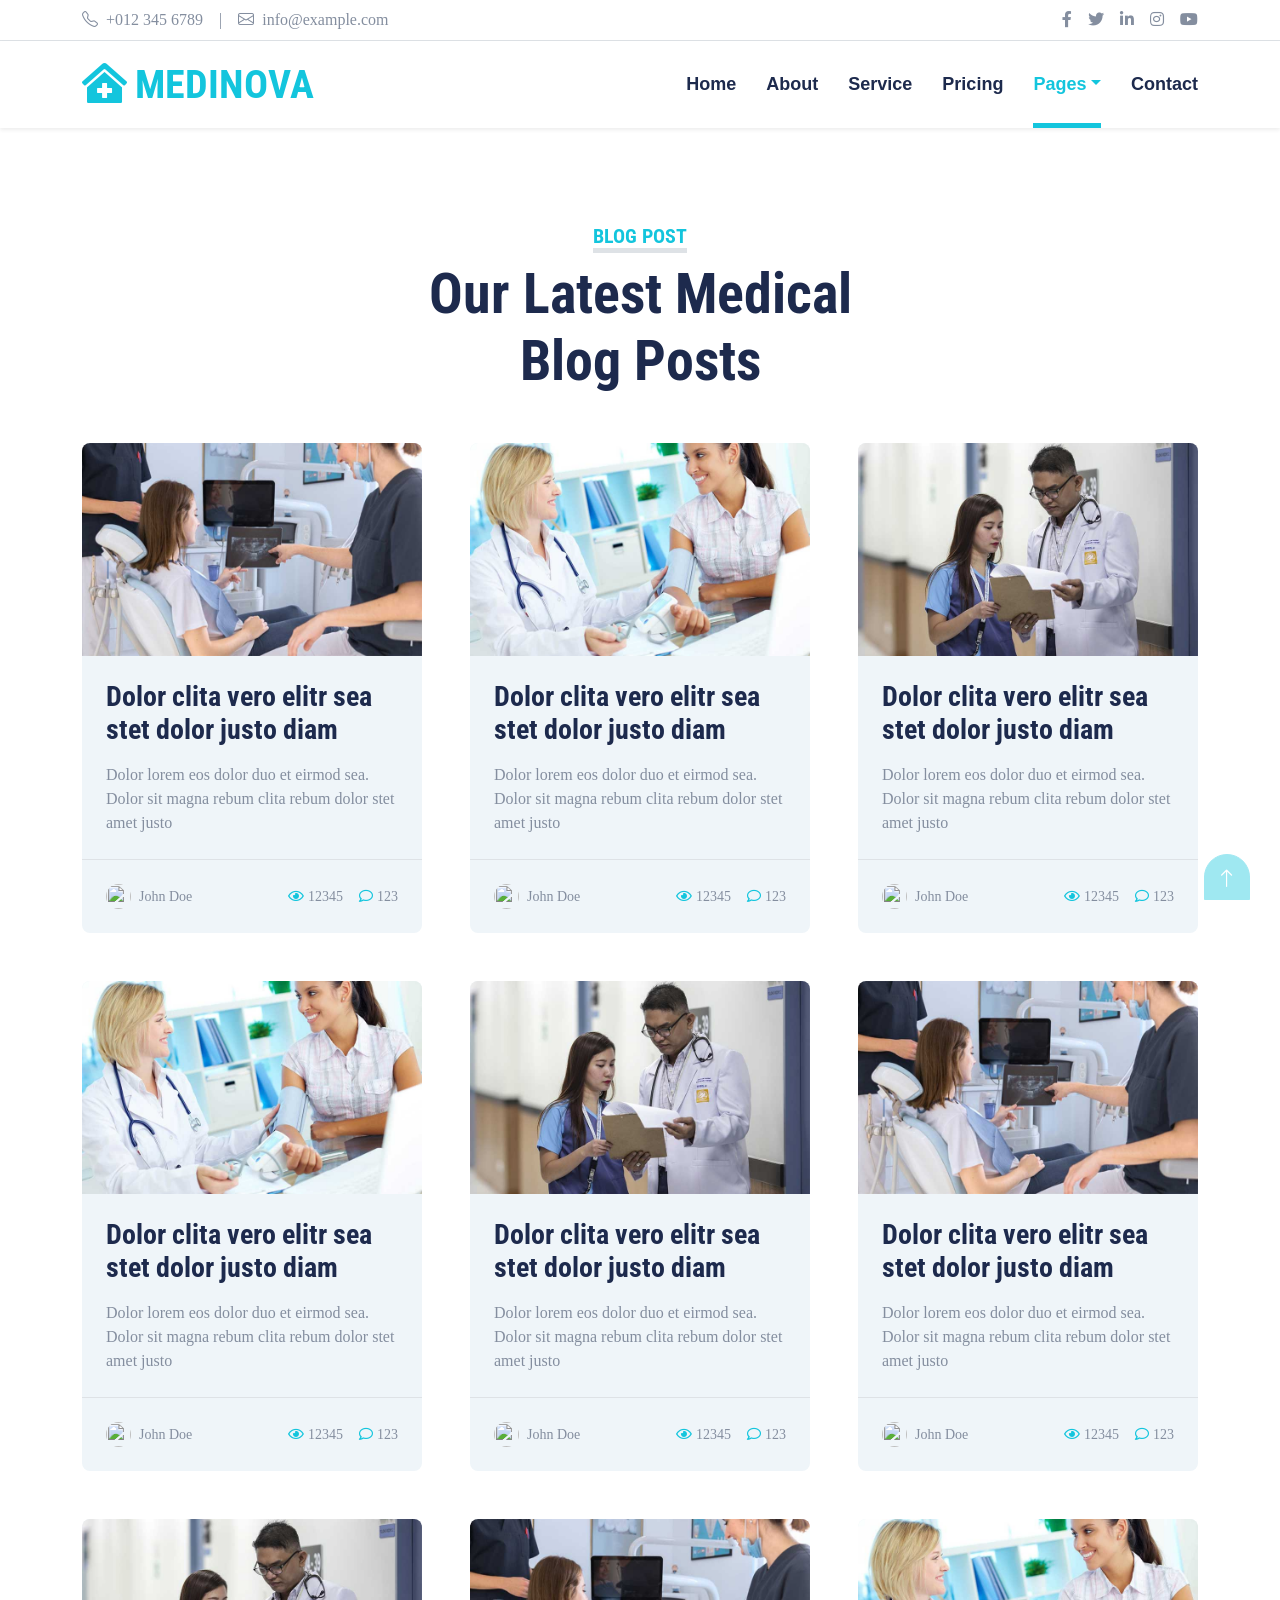
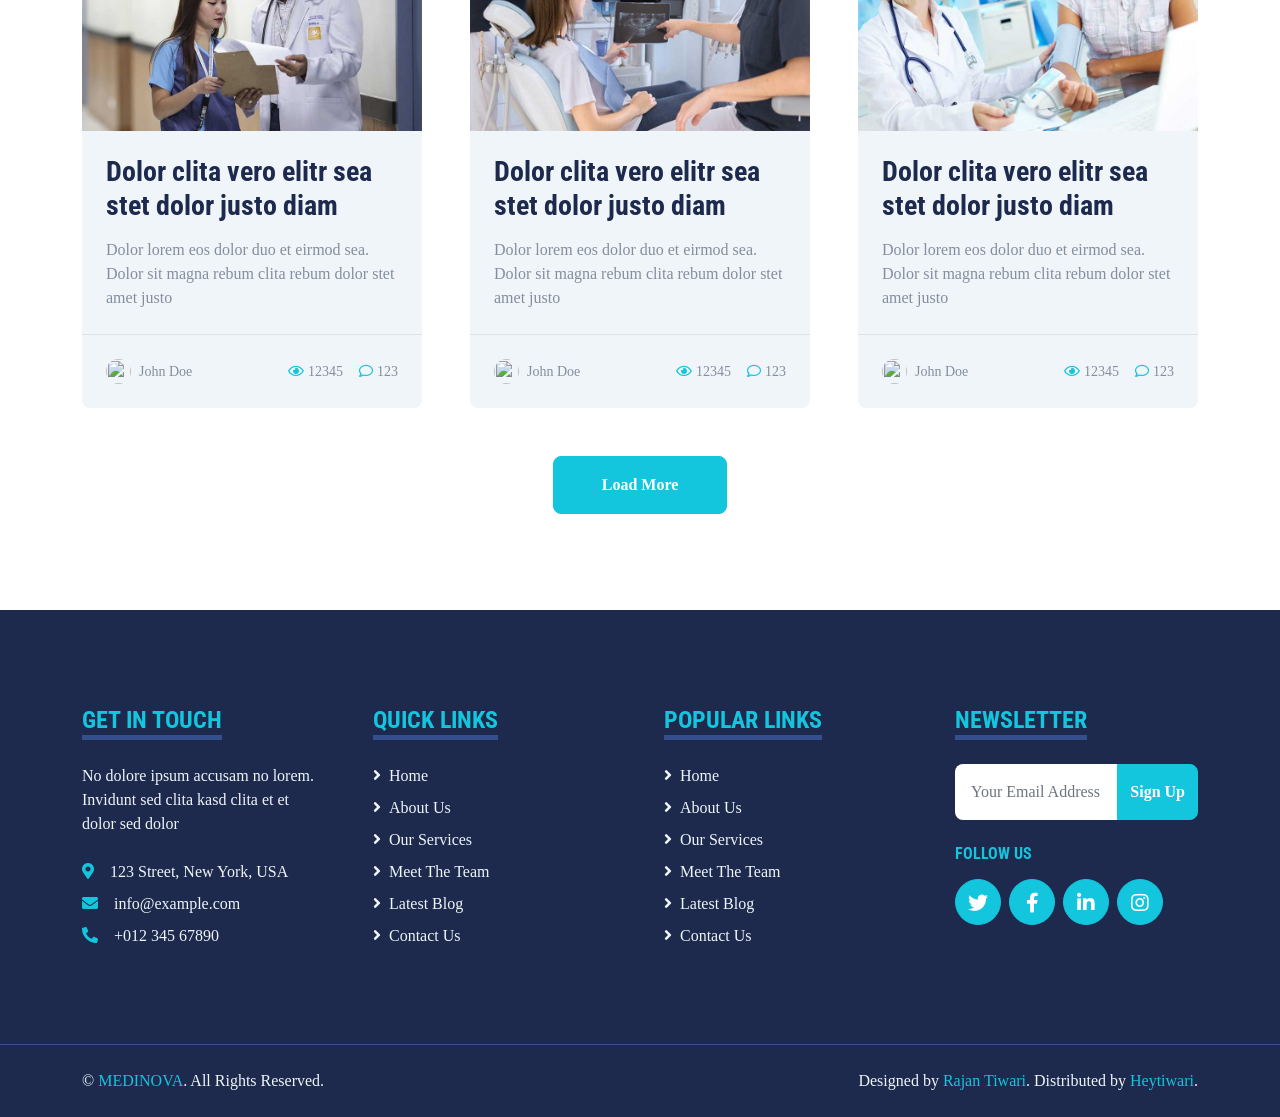
==== blog.html @ eaef35d3 "Complate this project" ====
<!DOCTYPE html>
<html lang="en">

<head>
    <meta charset="utf-8">
    <title>MEDINOVA - Hospital Website Template</title>
    <meta content="width=device-width, initial-scale=1.0" name="viewport">
    <meta content="Free HTML Templates" name="keywords">
    <meta content="Free HTML Templates" name="description">

    <!-- Favicon -->
    <link href="img/favicon.ico" rel="icon">

    <!-- Google Web Fonts -->
    <link rel="preconnect" href="https://fonts.gstatic.com">
    <link
        href="https://fonts.googleapis.com/css2?family=Roboto+Condensed:wght@400;700&family=Roboto:wght@400;700&display=swap"
        rel="stylesheet">

    <!-- Icon Font Stylesheet -->
    <link href="https://cdnjs.cloudflare.com/ajax/libs/font-awesome/5.15.0/css/all.min.css" rel="stylesheet">
    <link href="https://cdn.jsdelivr.net/npm/bootstrap-icons@1.4.1/font/bootstrap-icons.css" rel="stylesheet">

    <!-- Libraries Stylesheet -->
    <link href="lib/owlcarousel/assets/owl.carousel.min.css" rel="stylesheet">
    <link href="lib/tempusdominus/css/tempusdominus-bootstrap-4.min.css" rel="stylesheet" />

    <!-- Customized Bootstrap Stylesheet -->
    <link href="css/bootstrap.min.css" rel="stylesheet">

    <!-- Template Stylesheet -->
    <link href="css/style.css" rel="stylesheet">
</head>

<body>
    <!-- Topbar Start -->
    <div class="container-fluid py-2 border-bottom d-none d-lg-block">
        <div class="container">
            <div class="row">
                <div class="col-md-6 text-center text-lg-start mb-2 mb-lg-0">
                    <div class="d-inline-flex align-items-center">
                        <a class="text-decoration-none text-body pe-3" href="#!"><i
                                class="bi bi-telephone me-2"></i>+012
                            345 6789</a>
                        <span class="text-body">|</span>
                        <a class="text-decoration-none text-body px-3" href="#!"><i
                                class="bi bi-envelope me-2"></i>info@example.com</a>
                    </div>
                </div>
                <div class="col-md-6 text-center text-lg-end">
                    <div class="d-inline-flex align-items-center">
                        <a class="text-body px-2" href="#!">
                            <i class="fab fa-facebook-f"></i>
                        </a>
                        <a class="text-body px-2" href="#!">
                            <i class="fab fa-twitter"></i>
                        </a>
                        <a class="text-body px-2" href="#!">
                            <i class="fab fa-linkedin-in"></i>
                        </a>
                        <a class="text-body px-2" href="#!">
                            <i class="fab fa-instagram"></i>
                        </a>
                        <a class="text-body ps-2" href="#!">
                            <i class="fab fa-youtube"></i>
                        </a>
                    </div>
                </div>
            </div>
        </div>
    </div>
    <!-- Topbar End -->


    <!-- Navbar Start -->
    <div class="container-fluid sticky-top bg-white shadow-sm mb-5">
        <div class="container">
            <nav class="navbar navbar-expand-lg bg-white navbar-light py-3 py-lg-0">
                <a href="index.html" class="navbar-brand">
                    <h1 class="m-0 text-uppercase text-primary"><i class="fa fa-clinic-medical me-2"></i>Medinova</h1>
                </a>
                <button class="navbar-toggler" type="button" data-bs-toggle="collapse" data-bs-target="#navbarCollapse">
                    <span class="navbar-toggler-icon"></span>
                </button>
                <div class="collapse navbar-collapse" id="navbarCollapse">
                    <div class="navbar-nav ms-auto py-0">
                        <a href="index.html" class="nav-item nav-link">Home</a>
                        <a href="about.html" class="nav-item nav-link">About</a>
                        <a href="service.html" class="nav-item nav-link">Service</a>
                        <a href="price.html" class="nav-item nav-link">Pricing</a>
                        <div class="nav-item dropdown">
                            <a href="#" class="nav-link dropdown-toggle active" data-bs-toggle="dropdown">Pages</a>
                            <div class="dropdown-menu m-0">
                                <a href="blog.html" class="dropdown-item active">Blog Grid</a>
                                <a href="detail.html" class="dropdown-item">Blog Detail</a>
                                <a href="team.html" class="dropdown-item">The Team</a>
                                <a href="testimonial.html" class="dropdown-item">Testimonial</a>
                                <a href="appointment.html" class="dropdown-item">Appointment</a>
                                <a href="search.html" class="dropdown-item">Search</a>
                            </div>
                        </div>
                        <a href="contact.html" class="nav-item nav-link">Contact</a>
                    </div>
                </div>
            </nav>
        </div>
    </div>
    <!-- Navbar End -->

    <main>

    <!-- Blog Start -->
    <section class="container-fluid py-5">
        <div class="container">
            <div class="text-center mx-auto mb-5" style="max-width: 500px;">
                <h5 class="d-inline-block text-primary text-uppercase border-bottom border-5">Blog Post</h5>
                <h1 class="display-4">Our Latest Medical Blog Posts</h1>
            </div>
            <div class="row g-5">
                <div class="col-xl-4 col-lg-6">
                    <div class="bg-light rounded overflow-hidden">
                        <img class="img-fluid w-100" src="img/blog-1.jpg" alt="">
                        <div class="p-4">
                            <a class="h3 d-block mb-3" href="#!">Dolor clita vero elitr sea stet dolor justo diam</a>
                            <p class="m-0">Dolor lorem eos dolor duo et eirmod sea. Dolor sit magna
                                rebum clita rebum dolor stet amet justo</p>
                        </div>
                        <div class="d-flex justify-content-between border-top p-4">
                            <div class="d-flex align-items-center">
                                <img class="rounded-circle me-2" src="img/user.jpg" width="25" height="25" alt="">
                                <small>John Doe</small>
                            </div>
                            <div class="d-flex align-items-center">
                                <small class="ms-3"><i class="far fa-eye text-primary me-1"></i>12345</small>
                                <small class="ms-3"><i class="far fa-comment text-primary me-1"></i>123</small>
                            </div>
                        </div>
                    </div>
                </div>
                <div class="col-xl-4 col-lg-6">
                    <div class="bg-light rounded overflow-hidden">
                        <img class="img-fluid w-100" src="img/blog-2.jpg" alt="">
                        <div class="p-4">
                            <a class="h3 d-block mb-3" href="#!">Dolor clita vero elitr sea stet dolor justo diam</a>
                            <p class="m-0">Dolor lorem eos dolor duo et eirmod sea. Dolor sit magna
                                rebum clita rebum dolor stet amet justo</p>
                        </div>
                        <div class="d-flex justify-content-between border-top p-4">
                            <div class="d-flex align-items-center">
                                <img class="rounded-circle me-2" src="img/user.jpg" width="25" height="25" alt="">
                                <small>John Doe</small>
                            </div>
                            <div class="d-flex align-items-center">
                                <small class="ms-3"><i class="far fa-eye text-primary me-1"></i>12345</small>
                                <small class="ms-3"><i class="far fa-comment text-primary me-1"></i>123</small>
                            </div>
                        </div>
                    </div>
                </div>
                <div class="col-xl-4 col-lg-6">
                    <div class="bg-light rounded overflow-hidden">
                        <img class="img-fluid w-100" src="img/blog-3.jpg" alt="">
                        <div class="p-4">
                            <a class="h3 d-block mb-3" href="#!">Dolor clita vero elitr sea stet dolor justo diam</a>
                            <p class="m-0">Dolor lorem eos dolor duo et eirmod sea. Dolor sit magna
                                rebum clita rebum dolor stet amet justo</p>
                        </div>
                        <div class="d-flex justify-content-between border-top p-4">
                            <div class="d-flex align-items-center">
                                <img class="rounded-circle me-2" src="img/user.jpg" width="25" height="25" alt="">
                                <small>John Doe</small>
                            </div>
                            <div class="d-flex align-items-center">
                                <small class="ms-3"><i class="far fa-eye text-primary me-1"></i>12345</small>
                                <small class="ms-3"><i class="far fa-comment text-primary me-1"></i>123</small>
                            </div>
                        </div>
                    </div>
                </div>
                <div class="col-xl-4 col-lg-6">
                    <div class="bg-light rounded overflow-hidden">
                        <img class="img-fluid w-100" src="img/blog-2.jpg" alt="">
                        <div class="p-4">
                            <a class="h3 d-block mb-3" href="#!">Dolor clita vero elitr sea stet dolor justo diam</a>
                            <p class="m-0">Dolor lorem eos dolor duo et eirmod sea. Dolor sit magna
                                rebum clita rebum dolor stet amet justo</p>
                        </div>
                        <div class="d-flex justify-content-between border-top p-4">
                            <div class="d-flex align-items-center">
                                <img class="rounded-circle me-2" src="img/user.jpg" width="25" height="25" alt="">
                                <small>John Doe</small>
                            </div>
                            <div class="d-flex align-items-center">
                                <small class="ms-3"><i class="far fa-eye text-primary me-1"></i>12345</small>
                                <small class="ms-3"><i class="far fa-comment text-primary me-1"></i>123</small>
                            </div>
                        </div>
                    </div>
                </div>
                <div class="col-xl-4 col-lg-6">
                    <div class="bg-light rounded overflow-hidden">
                        <img class="img-fluid w-100" src="img/blog-3.jpg" alt="">
                        <div class="p-4">
                            <a class="h3 d-block mb-3" href="#!">Dolor clita vero elitr sea stet dolor justo diam</a>
                            <p class="m-0">Dolor lorem eos dolor duo et eirmod sea. Dolor sit magna
                                rebum clita rebum dolor stet amet justo</p>
                        </div>
                        <div class="d-flex justify-content-between border-top p-4">
                            <div class="d-flex align-items-center">
                                <img class="rounded-circle me-2" src="img/user.jpg" width="25" height="25" alt="">
                                <small>John Doe</small>
                            </div>
                            <div class="d-flex align-items-center">
                                <small class="ms-3"><i class="far fa-eye text-primary me-1"></i>12345</small>
                                <small class="ms-3"><i class="far fa-comment text-primary me-1"></i>123</small>
                            </div>
                        </div>
                    </div>
                </div>
                <div class="col-xl-4 col-lg-6">
                    <div class="bg-light rounded overflow-hidden">
                        <img class="img-fluid w-100" src="img/blog-1.jpg" alt="">
                        <div class="p-4">
                            <a class="h3 d-block mb-3" href="#!">Dolor clita vero elitr sea stet dolor justo diam</a>
                            <p class="m-0">Dolor lorem eos dolor duo et eirmod sea. Dolor sit magna
                                rebum clita rebum dolor stet amet justo</p>
                        </div>
                        <div class="d-flex justify-content-between border-top p-4">
                            <div class="d-flex align-items-center">
                                <img class="rounded-circle me-2" src="img/user.jpg" width="25" height="25" alt="">
                                <small>John Doe</small>
                            </div>
                            <div class="d-flex align-items-center">
                                <small class="ms-3"><i class="far fa-eye text-primary me-1"></i>12345</small>
                                <small class="ms-3"><i class="far fa-comment text-primary me-1"></i>123</small>
                            </div>
                        </div>
                    </div>
                </div>
                <div class="col-xl-4 col-lg-6">
                    <div class="bg-light rounded overflow-hidden">
                        <img class="img-fluid w-100" src="img/blog-3.jpg" alt="">
                        <div class="p-4">
                            <a class="h3 d-block mb-3" href="#!">Dolor clita vero elitr sea stet dolor justo diam</a>
                            <p class="m-0">Dolor lorem eos dolor duo et eirmod sea. Dolor sit magna
                                rebum clita rebum dolor stet amet justo</p>
                        </div>
                        <div class="d-flex justify-content-between border-top p-4">
                            <div class="d-flex align-items-center">
                                <img class="rounded-circle me-2" src="img/user.jpg" width="25" height="25" alt="">
                                <small>John Doe</small>
                            </div>
                            <div class="d-flex align-items-center">
                                <small class="ms-3"><i class="far fa-eye text-primary me-1"></i>12345</small>
                                <small class="ms-3"><i class="far fa-comment text-primary me-1"></i>123</small>
                            </div>
                        </div>
                    </div>
                </div>
                <div class="col-xl-4 col-lg-6">
                    <div class="bg-light rounded overflow-hidden">
                        <img class="img-fluid w-100" src="img/blog-1.jpg" alt="">
                        <div class="p-4">
                            <a class="h3 d-block mb-3" href="#!">Dolor clita vero elitr sea stet dolor justo diam</a>
                            <p class="m-0">Dolor lorem eos dolor duo et eirmod sea. Dolor sit magna
                                rebum clita rebum dolor stet amet justo</p>
                        </div>
                        <div class="d-flex justify-content-between border-top p-4">
                            <div class="d-flex align-items-center">
                                <img class="rounded-circle me-2" src="img/user.jpg" width="25" height="25" alt="">
                                <small>John Doe</small>
                            </div>
                            <div class="d-flex align-items-center">
                                <small class="ms-3"><i class="far fa-eye text-primary me-1"></i>12345</small>
                                <small class="ms-3"><i class="far fa-comment text-primary me-1"></i>123</small>
                            </div>
                        </div>
                    </div>
                </div>
                <div class="col-xl-4 col-lg-6">
                    <div class="bg-light rounded overflow-hidden">
                        <img class="img-fluid w-100" src="img/blog-2.jpg" alt="">
                        <div class="p-4">
                            <a class="h3 d-block mb-3" href="#!">Dolor clita vero elitr sea stet dolor justo diam</a>
                            <p class="m-0">Dolor lorem eos dolor duo et eirmod sea. Dolor sit magna
                                rebum clita rebum dolor stet amet justo</p>
                        </div>
                        <div class="d-flex justify-content-between border-top p-4">
                            <div class="d-flex align-items-center">
                                <img class="rounded-circle me-2" src="img/user.jpg" width="25" height="25" alt="">
                                <small>John Doe</small>
                            </div>
                            <div class="d-flex align-items-center">
                                <small class="ms-3"><i class="far fa-eye text-primary me-1"></i>12345</small>
                                <small class="ms-3"><i class="far fa-comment text-primary me-1"></i>123</small>
                            </div>
                        </div>
                    </div>
                </div>
                <div class="col-12 text-center">
                    <button class="btn btn-primary py-3 px-5">Load More</button>
                </div>
            </div>
        </div>
    </section>
    <!-- Blog End -->


    <!-- Footer Start -->
    <footer class="container-fluid bg-dark text-light mt-5 py-5">
        <div class="container py-5">
            <div class="row g-5">
                <div class="col-lg-3 col-md-6">
                    <h4 class="d-inline-block text-primary text-uppercase border-bottom border-5 border-secondary mb-4">
                        Get In Touch</h4>
                    <p class="mb-4">No dolore ipsum accusam no lorem. Invidunt sed clita kasd clita et et dolor sed
                        dolor</p>
                    <p class="mb-2"><i class="fa fa-map-marker-alt text-primary me-3"></i>123 Street, New York, USA</p>
                    <p class="mb-2"><i class="fa fa-envelope text-primary me-3"></i>info@example.com</p>
                    <p class="mb-0"><i class="fa fa-phone-alt text-primary me-3"></i>+012 345 67890</p>
                </div>
                <div class="col-lg-3 col-md-6">
                    <h4 class="d-inline-block text-primary text-uppercase border-bottom border-5 border-secondary mb-4">
                        Quick Links</h4>
                    <div class="d-flex flex-column justify-content-start services-link">
                        <a class="text-light mb-2" href="#!"><i class="fa fa-angle-right me-2"></i>Home</a>
                        <a class="text-light mb-2" href="#!"><i class="fa fa-angle-right me-2"></i>About Us</a>
                        <a class="text-light mb-2" href="#!"><i class="fa fa-angle-right me-2"></i>Our Services</a>
                        <a class="text-light mb-2" href="#!"><i class="fa fa-angle-right me-2"></i>Meet The Team</a>
                        <a class="text-light mb-2" href="#!"><i class="fa fa-angle-right me-2"></i>Latest Blog</a>
                        <a class="text-light" href="#!"><i class="fa fa-angle-right me-2"></i>Contact Us</a>
                    </div>
                </div>
                <div class="col-lg-3 col-md-6">
                    <h4 class="d-inline-block text-primary text-uppercase border-bottom border-5 border-secondary mb-4">
                        Popular Links</h4>
                    <div class="d-flex flex-column justify-content-start services-link">
                        <a class="text-light mb-2" href="#!"><i class="fa fa-angle-right me-2"></i>Home</a>
                        <a class="text-light mb-2" href="#!"><i class="fa fa-angle-right me-2"></i>About Us</a>
                        <a class="text-light mb-2" href="#!"><i class="fa fa-angle-right me-2"></i>Our Services</a>
                        <a class="text-light mb-2" href="#!"><i class="fa fa-angle-right me-2"></i>Meet The Team</a>
                        <a class="text-light mb-2" href="#!"><i class="fa fa-angle-right me-2"></i>Latest Blog</a>
                        <a class="text-light" href="#!"><i class="fa fa-angle-right me-2"></i>Contact Us</a>
                    </div>
                </div>
                <div class="col-lg-3 col-md-6">
                    <h4 class="d-inline-block text-primary text-uppercase border-bottom border-5 border-secondary mb-4">
                        Newsletter</h4>
                    <form action="">
                        <div class="input-group">
                            <input type="text" class="form-control p-3 border-0" placeholder="Your Email Address">
                            <button class="btn btn-primary">Sign Up</button>
                        </div>
                    </form>
                    <h6 class="text-primary text-uppercase mt-4 mb-3">Follow Us</h6>
                    <div class="d-flex">
                        <a class="btn btn-lg btn-primary btn-lg-square rounded-circle me-2" href="#!"><i
                                class="fab fa-twitter"></i></a>
                        <a class="btn btn-lg btn-primary btn-lg-square rounded-circle me-2" href="#!"><i
                                class="fab fa-facebook-f"></i></a>
                        <a class="btn btn-lg btn-primary btn-lg-square rounded-circle me-2" href="#!"><i
                                class="fab fa-linkedin-in"></i></a>
                        <a class="btn btn-lg btn-primary btn-lg-square rounded-circle" href="#!"><i
                                class="fab fa-instagram"></i></a>
                    </div>
                </div>
            </div>
        </div>
    </footer>
    <footer class="container-fluid bg-dark text-light border-top border-secondary py-4">
        <div class="container">
            <div class="row g-5">
                <div class="col-md-6 text-center text-md-start">
                    <p class="mb-md-0">&copy; <a class="text-primary" href="#!">MEDINOVA</a>. All Rights Reserved.
                    </p>
                </div>
                <div class="col-md-6 text-center text-md-end">
                    <p class="mb-0">Designed by <a class="text-primary" href="#">Rajan Tiwari</a>. Distributed by <a
                            href="https://github.com/Heytiwari/medinova_with_bootstrap" target="_blank">Heytiwari</a>.
                    </p>
                </div>
            </div>
        </div>
    </footer>
    <!-- Footer End -->


    <!-- Back to Top -->
    <a href="#!" class="btn btn-lg btn-primary btn-lg-square back-to-top"><i class="bi bi-arrow-up"></i></a>


    <!-- JavaScript Libraries -->
    <script src="https://code.jquery.com/jquery-3.4.1.min.js"></script>
    <script src="https://cdn.jsdelivr.net/npm/bootstrap@5.0.0/dist/js/bootstrap.bundle.min.js"></script>
    <script src="lib/easing/easing.min.js"></script>
    <script src="lib/waypoints/waypoints.min.js"></script>
    <script src="lib/owlcarousel/owl.carousel.min.js"></script>
    <script src="lib/tempusdominus/js/moment.min.js"></script>
    <script src="lib/tempusdominus/js/moment-timezone.min.js"></script>
    <script src="lib/tempusdominus/js/tempusdominus-bootstrap-4.min.js"></script>

    <!-- Template Javascript -->
    <script src="js/main.js"></script>
</body>

</html>
---- css/style.css ----
/********** Template CSS **********/
:root {
    --primary: #13C5DD;
    --secondary: #354F8E;
    --light: #EFF5F9;
    --dark: #1D2A4D;
}

.btn {
    font-weight: 700;
    transition: .5s;
}

.btn:hover {
    -webkit-box-shadow: 0 8px 6px -6px #555555;
    -moz-box-shadow: 0 8px 6px -6px #555555;
    box-shadow: 0 8px 6px -6px #555555;
}

.btn-primary {
    color: #FFFFFF;
}

.btn-square {
    width: 36px;
    height: 36px;
}

.btn-sm-square {
    width: 28px;
    height: 28px;
}

.btn-lg-square {
    width: 46px;
    height: 46px;
}

.btn-square,
.btn-sm-square,
.btn-lg-square {
    padding-left: 0;
    padding-right: 0;
    text-align: center;
}

.back-to-top {
    position: fixed;
    display: none;
    right: 30px;
    bottom: 0;
    border-radius: 50% 50% 0 0;
    z-index: 99;
}

.navbar-light .navbar-nav .nav-link {
    font-family: 'Jost', sans-serif;
    position: relative;
    margin-left: 30px;
    padding: 30px 0;
    font-size: 18px;
    font-weight: 700;
    color: var(--dark);
    outline: none;
    transition: .5s;
}

.navbar-light .navbar-nav .nav-link:hover,
.navbar-light .navbar-nav .nav-link.active {
    color: var(--primary);
}

@media (min-width: 992px) {
    .navbar-light .navbar-nav .nav-link::before {
        position: absolute;
        content: "";
        width: 0;
        height: 5px;
        bottom: 0;
        left: 50%;
        background: var(--primary);
        transition: .5s;
    }

    .navbar-light .navbar-nav .nav-link:hover::before,
    .navbar-light .navbar-nav .nav-link.active::before {
        width: 100%;
        left: 0;
    }
}

@media (max-width: 991.98px) {
    .navbar-light .navbar-nav .nav-link  {
        margin-left: 0;
        padding: 10px 0;
    }
}

.hero-header {
    background: url(../img/hero.jpg) top right no-repeat;
    background-size: cover;
}

.service-item {
    position: relative;
    height: 350px;
    padding: 0 30px;
    transition: .5s;
}

.service-item .service-icon {
    width: 150px;
    height: 100px;
    display: flex;
    align-items: center;
    justify-content: center;
    background: var(--primary);
    border-radius: 50%;
    transform: rotate(-14deg);
}

.service-item .service-icon i {
    transform: rotate(15deg);
}

.service-item a.btn {
    position: absolute;
    width: 60px;
    bottom: -48px;
    left: 50%;
    margin-left: -30px;
    opacity: 0;
}

.service-item:hover a.btn {
    bottom: -24px;
    opacity: 1;
}

.price-carousel::after {
    position: absolute;
    content: "";
    width: 100%;
    height: 50%;
    bottom: 0;
    left: 0;
    background: var(--primary);
    border-radius: 8px 8px 50% 50%;
    z-index: -1;
}

.price-carousel .owl-nav {
    margin-top: 35px;
    width: 100%;
    text-align: center;
    display: flex;
    justify-content: center;
}

.price-carousel .owl-nav .owl-prev,
.price-carousel .owl-nav .owl-next{
    position: relative;
    margin: 0 5px;
    width: 45px;
    height: 45px;
    display: flex;
    align-items: center;
    justify-content: center;
    color: var(--primary);
    background: #FFFFFF;
    font-size: 22px;
    border-radius: 45px;
    transition: .5s;
}

.price-carousel .owl-nav .owl-prev:hover,
.price-carousel .owl-nav .owl-next:hover {
    color: var(--dark);
}

@media (min-width: 576px) {
    .team-item .row {
        height: 350px;
    }
}

.team-carousel .owl-nav {
    position: absolute;
    padding: 0 45px;
    width: 100%;
    height: 45px;
    top: calc(50% - 22.5px);
    left: 0;
    display: flex;
    justify-content: space-between;
}

.team-carousel .owl-nav .owl-prev,
.team-carousel .owl-nav .owl-next {
    position: relative;
    width: 45px;
    height: 45px;
    display: flex;
    align-items: center;
    justify-content: center;
    color: #FFFFFF;
    background: var(--primary);
    border-radius: 45px;
    font-size: 22px;
    transition: .5s;
}

.team-carousel .owl-nav .owl-prev:hover,
.team-carousel .owl-nav .owl-next:hover {
    background: var(--dark);
}

.testimonial-carousel .owl-dots {
    margin-top: 15px;
    display: flex;
    align-items: center;
    justify-content: center;
}

.testimonial-carousel .owl-dot {
    position: relative;
    display: inline-block;
    margin: 0 5px;
    width: 20px;
    height: 20px;
    background: var(--light);
    border: 2px solid var(--primary);
    border-radius: 20px;
    transition: .5s;
}

.testimonial-carousel .owl-dot.active {
    width: 40px;
    height: 40px;
    background: var(--primary);
}

.testimonial-carousel .owl-item img {
    width: 150px;
    height: 150px;
}

.services-link a:hover {
    color: var(--primary) !important;
}
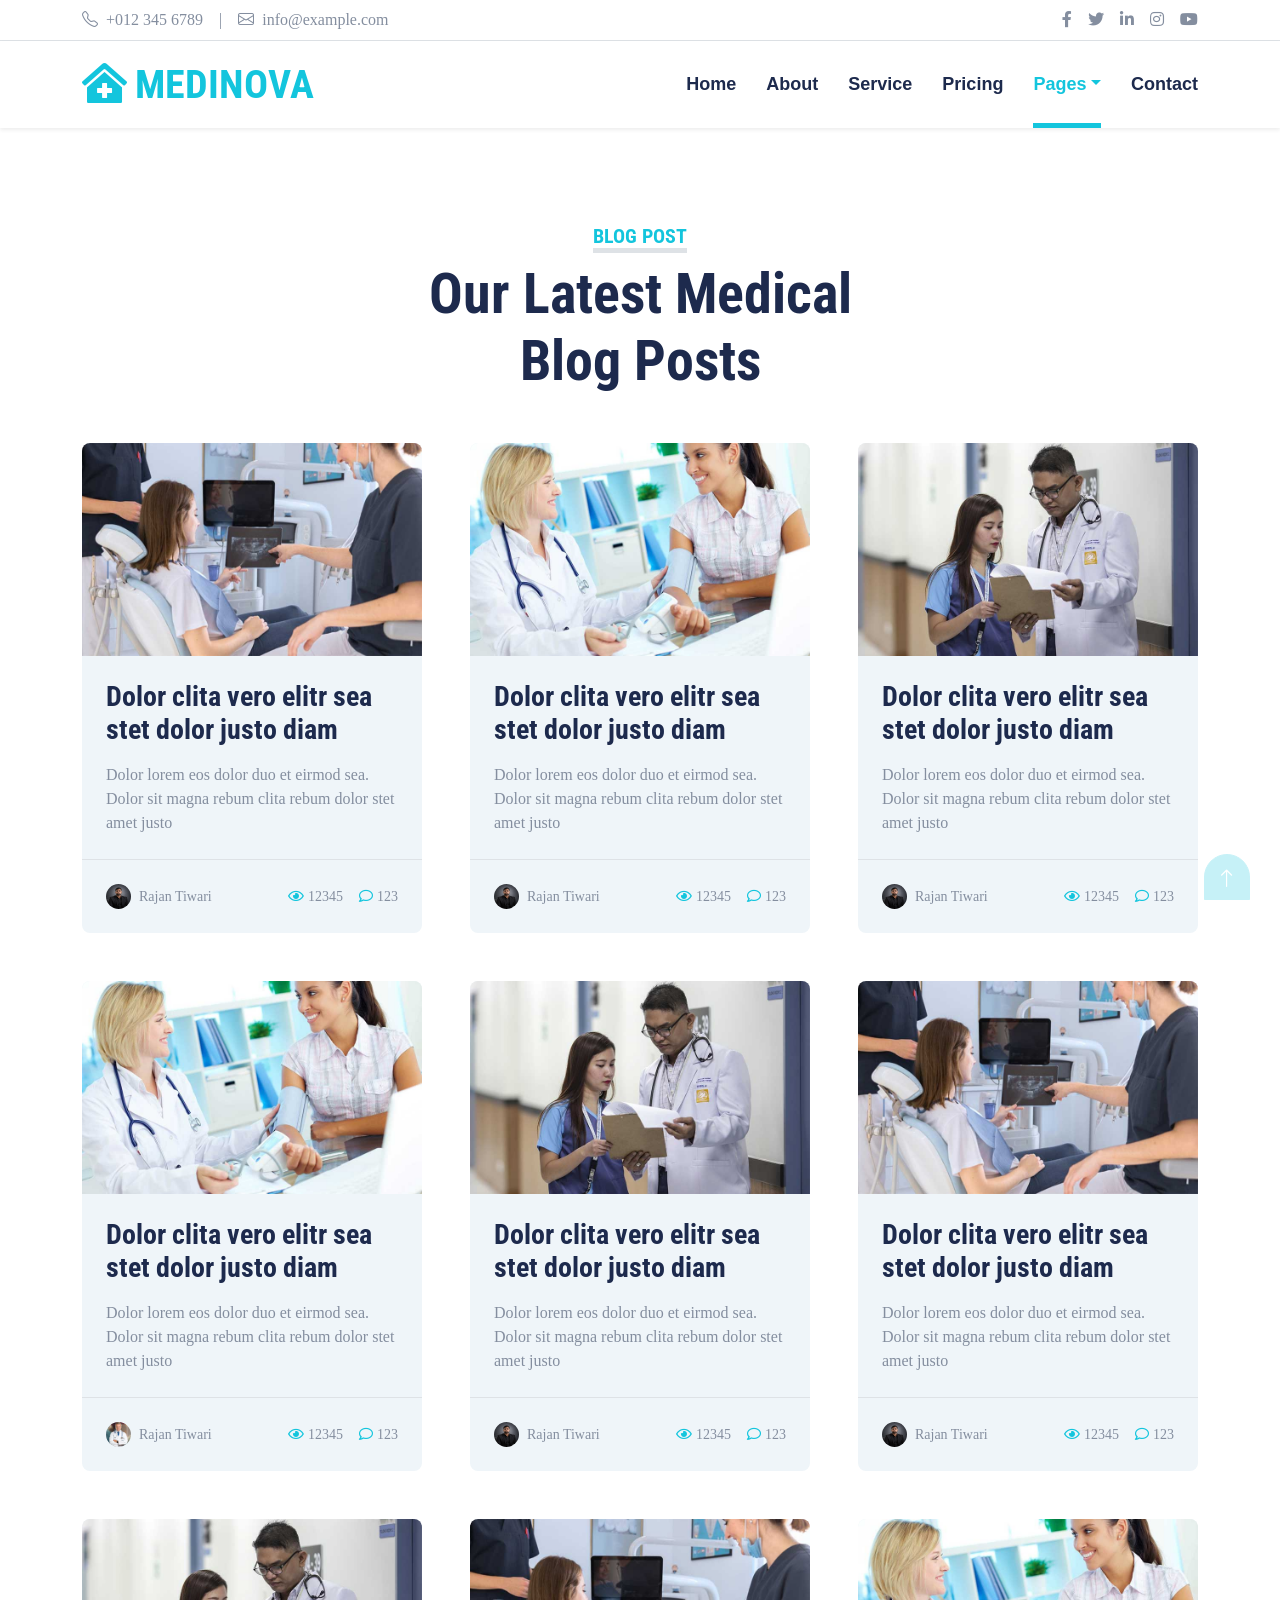
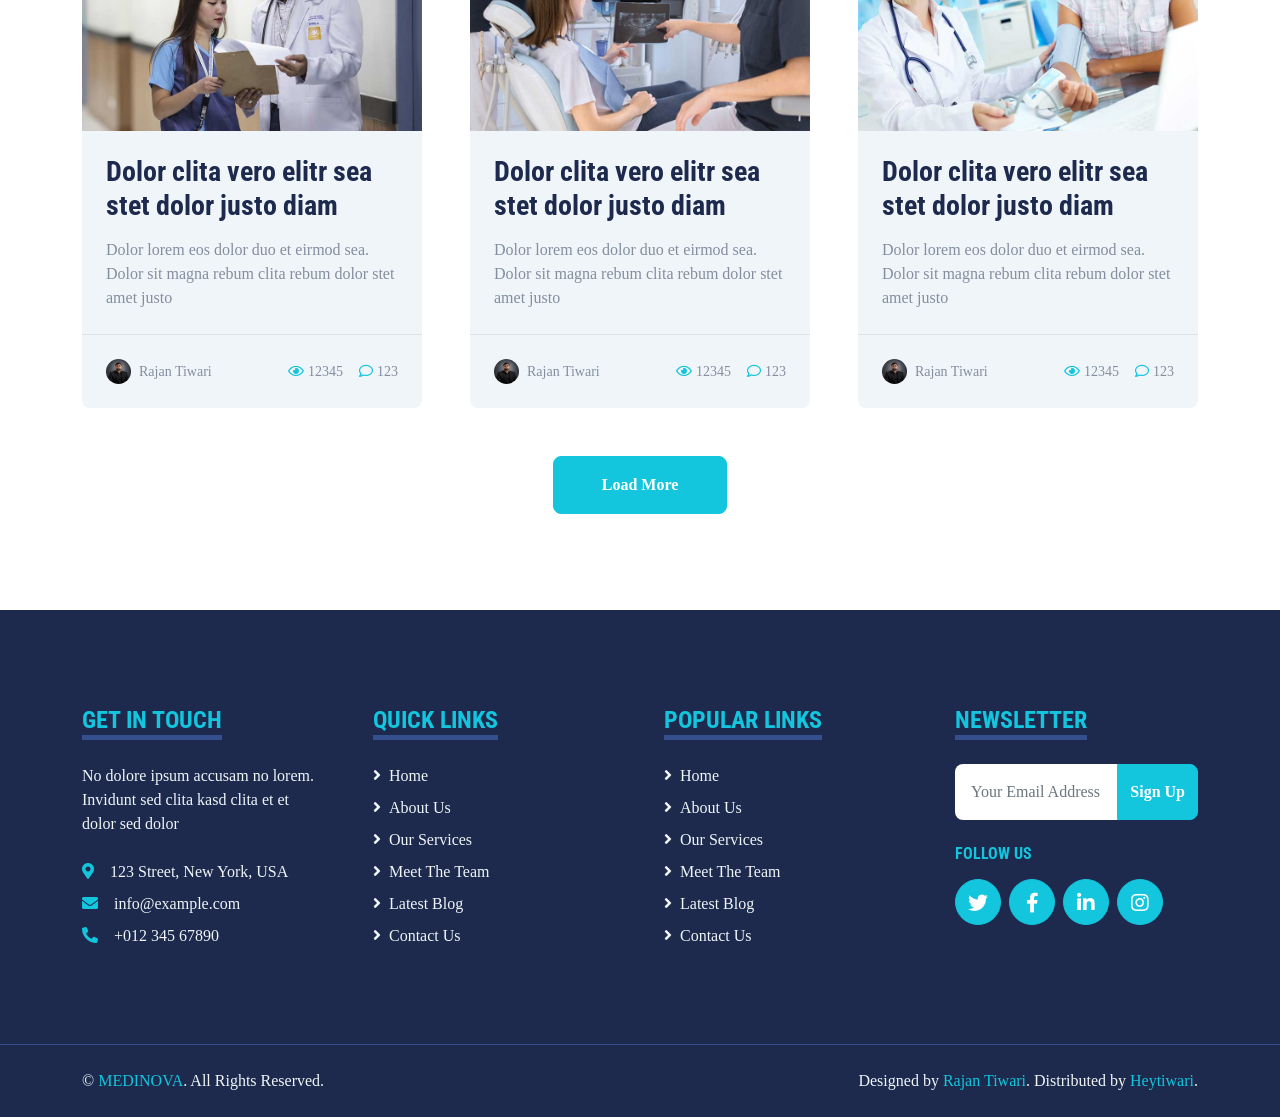
==== commit 0ce73305: "complated this project" ====
--- a/blog.html
+++ b/blog.html
@@ -109,202 +109,212 @@
 
     <main>
 
-    <!-- Blog Start -->
-    <section class="container-fluid py-5">
-        <div class="container">
-            <div class="text-center mx-auto mb-5" style="max-width: 500px;">
-                <h5 class="d-inline-block text-primary text-uppercase border-bottom border-5">Blog Post</h5>
-                <h1 class="display-4">Our Latest Medical Blog Posts</h1>
+        <!-- Blog Start -->
+        <section class="container-fluid py-5">
+            <div class="container">
+                <div class="text-center mx-auto mb-5" style="max-width: 500px;">
+                    <h5 class="d-inline-block text-primary text-uppercase border-bottom border-5">Blog Post</h5>
+                    <h1 class="display-4">Our Latest Medical Blog Posts</h1>
+                </div>
+                <div class="row g-5">
+                    <div class="col-xl-4 col-lg-6">
+                        <div class="bg-light rounded overflow-hidden">
+                            <img class="img-fluid w-100" src="img/blog-1.jpg" alt="">
+                            <div class="p-4">
+                                <a class="h3 d-block mb-3" href="#!">Dolor clita vero elitr sea stet dolor justo
+                                    diam</a>
+                                <p class="m-0">Dolor lorem eos dolor duo et eirmod sea. Dolor sit magna
+                                    rebum clita rebum dolor stet amet justo</p>
+                            </div>
+                            <div class="d-flex justify-content-between border-top p-4">
+                                <div class="d-flex align-items-center">
+                                    <img class="rounded-circle me-2" src="img/rajan.png" width="25" height="25" alt="">
+                                    <small>Rajan Tiwari</small>
+                                </div>
+                                <div class="d-flex align-items-center">
+                                    <small class="ms-3"><i class="far fa-eye text-primary me-1"></i>12345</small>
+                                    <small class="ms-3"><i class="far fa-comment text-primary me-1"></i>123</small>
+                                </div>
+                            </div>
+                        </div>
+                    </div>
+                    <div class="col-xl-4 col-lg-6">
+                        <div class="bg-light rounded overflow-hidden">
+                            <img class="img-fluid w-100" src="img/blog-2.jpg" alt="">
+                            <div class="p-4">
+                                <a class="h3 d-block mb-3" href="#!">Dolor clita vero elitr sea stet dolor justo
+                                    diam</a>
+                                <p class="m-0">Dolor lorem eos dolor duo et eirmod sea. Dolor sit magna
+                                    rebum clita rebum dolor stet amet justo</p>
+                            </div>
+                            <div class="d-flex justify-content-between border-top p-4">
+                                <div class="d-flex align-items-center">
+                                    <img class="rounded-circle me-2" src="img/rajan.png" width="25" height="25" alt="">
+                                    <small>Rajan Tiwari</small>
+                                </div>
+                                <div class="d-flex align-items-center">
+                                    <small class="ms-3"><i class="far fa-eye text-primary me-1"></i>12345</small>
+                                    <small class="ms-3"><i class="far fa-comment text-primary me-1"></i>123</small>
+                                </div>
+                            </div>
+                        </div>
+                    </div>
+                    <div class="col-xl-4 col-lg-6">
+                        <div class="bg-light rounded overflow-hidden">
+                            <img class="img-fluid w-100" src="img/blog-3.jpg" alt="">
+                            <div class="p-4">
+                                <a class="h3 d-block mb-3" href="#!">Dolor clita vero elitr sea stet dolor justo
+                                    diam</a>
+                                <p class="m-0">Dolor lorem eos dolor duo et eirmod sea. Dolor sit magna
+                                    rebum clita rebum dolor stet amet justo</p>
+                            </div>
+                            <div class="d-flex justify-content-between border-top p-4">
+                                <div class="d-flex align-items-center">
+                                    <img class="rounded-circle me-2" src="img/rajan.png" width="25" height="25" alt="">
+                                    <small>Rajan Tiwari</small>
+                                </div>
+                                <div class="d-flex align-items-center">
+                                    <small class="ms-3"><i class="far fa-eye text-primary me-1"></i>12345</small>
+                                    <small class="ms-3"><i class="far fa-comment text-primary me-1"></i>123</small>
+                                </div>
+                            </div>
+                        </div>
+                    </div>
+                    <div class="col-xl-4 col-lg-6">
+                        <div class="bg-light rounded overflow-hidden">
+                            <img class="img-fluid w-100" src="img/blog-2.jpg" alt="">
+                            <div class="p-4">
+                                <a class="h3 d-block mb-3" href="#!">Dolor clita vero elitr sea stet dolor justo
+                                    diam</a>
+                                <p class="m-0">Dolor lorem eos dolor duo et eirmod sea. Dolor sit magna
+                                    rebum clita rebum dolor stet amet justo</p>
+                            </div>
+                            <div class="d-flex justify-content-between border-top p-4">
+                                <div class="d-flex align-items-center">
+                                    <img class="rounded-circle me-2" src="img/team-1.jpg" width="25" height="25" alt="">
+                                    <small>Rajan Tiwari</small>
+                                </div>
+                                <div class="d-flex align-items-center">
+                                    <small class="ms-3"><i class="far fa-eye text-primary me-1"></i>12345</small>
+                                    <small class="ms-3"><i class="far fa-comment text-primary me-1"></i>123</small>
+                                </div>
+                            </div>
+                        </div>
+                    </div>
+                    <div class="col-xl-4 col-lg-6">
+                        <div class="bg-light rounded overflow-hidden">
+                            <img class="img-fluid w-100" src="img/blog-3.jpg" alt="">
+                            <div class="p-4">
+                                <a class="h3 d-block mb-3" href="#!">Dolor clita vero elitr sea stet dolor justo
+                                    diam</a>
+                                <p class="m-0">Dolor lorem eos dolor duo et eirmod sea. Dolor sit magna
+                                    rebum clita rebum dolor stet amet justo</p>
+                            </div>
+                            <div class="d-flex justify-content-between border-top p-4">
+                                <div class="d-flex align-items-center">
+                                    <img class="rounded-circle me-2" src="img/rajan.png" width="25" height="25" alt="">
+                                    <small>Rajan Tiwari</small>
+                                </div>
+                                <div class="d-flex align-items-center">
+                                    <small class="ms-3"><i class="far fa-eye text-primary me-1"></i>12345</small>
+                                    <small class="ms-3"><i class="far fa-comment text-primary me-1"></i>123</small>
+                                </div>
+                            </div>
+                        </div>
+                    </div>
+                    <div class="col-xl-4 col-lg-6">
+                        <div class="bg-light rounded overflow-hidden">
+                            <img class="img-fluid w-100" src="img/blog-1.jpg" alt="">
+                            <div class="p-4">
+                                <a class="h3 d-block mb-3" href="#!">Dolor clita vero elitr sea stet dolor justo
+                                    diam</a>
+                                <p class="m-0">Dolor lorem eos dolor duo et eirmod sea. Dolor sit magna
+                                    rebum clita rebum dolor stet amet justo</p>
+                            </div>
+                            <div class="d-flex justify-content-between border-top p-4">
+                                <div class="d-flex align-items-center">
+                                    <img class="rounded-circle me-2" src="img/rajan.png" width="25" height="25" alt="">
+                                    <small>Rajan Tiwari</small>
+                                </div>
+                                <div class="d-flex align-items-center">
+                                    <small class="ms-3"><i class="far fa-eye text-primary me-1"></i>12345</small>
+                                    <small class="ms-3"><i class="far fa-comment text-primary me-1"></i>123</small>
+                                </div>
+                            </div>
+                        </div>
+                    </div>
+                    <div class="col-xl-4 col-lg-6">
+                        <div class="bg-light rounded overflow-hidden">
+                            <img class="img-fluid w-100" src="img/blog-3.jpg" alt="">
+                            <div class="p-4">
+                                <a class="h3 d-block mb-3" href="#!">Dolor clita vero elitr sea stet dolor justo
+                                    diam</a>
+                                <p class="m-0">Dolor lorem eos dolor duo et eirmod sea. Dolor sit magna
+                                    rebum clita rebum dolor stet amet justo</p>
+                            </div>
+                            <div class="d-flex justify-content-between border-top p-4">
+                                <div class="d-flex align-items-center">
+                                    <img class="rounded-circle me-2" src="img/rajan.png" width="25" height="25" alt="">
+                                    <small>Rajan Tiwari</small>
+                                </div>
+                                <div class="d-flex align-items-center">
+                                    <small class="ms-3"><i class="far fa-eye text-primary me-1"></i>12345</small>
+                                    <small class="ms-3"><i class="far fa-comment text-primary me-1"></i>123</small>
+                                </div>
+                            </div>
+                        </div>
+                    </div>
+                    <div class="col-xl-4 col-lg-6">
+                        <div class="bg-light rounded overflow-hidden">
+                            <img class="img-fluid w-100" src="img/blog-1.jpg" alt="">
+                            <div class="p-4">
+                                <a class="h3 d-block mb-3" href="#!">Dolor clita vero elitr sea stet dolor justo
+                                    diam</a>
+                                <p class="m-0">Dolor lorem eos dolor duo et eirmod sea. Dolor sit magna
+                                    rebum clita rebum dolor stet amet justo</p>
+                            </div>
+                            <div class="d-flex justify-content-between border-top p-4">
+                                <div class="d-flex align-items-center">
+                                    <img class="rounded-circle me-2" src="img/rajan.png" width="25" height="25" alt="">
+                                    <small>Rajan Tiwari</small>
+                                </div>
+                                <div class="d-flex align-items-center">
+                                    <small class="ms-3"><i class="far fa-eye text-primary me-1"></i>12345</small>
+                                    <small class="ms-3"><i class="far fa-comment text-primary me-1"></i>123</small>
+                                </div>
+                            </div>
+                        </div>
+                    </div>
+                    <div class="col-xl-4 col-lg-6">
+                        <div class="bg-light rounded overflow-hidden">
+                            <img class="img-fluid w-100" src="img/blog-2.jpg" alt="">
+                            <div class="p-4">
+                                <a class="h3 d-block mb-3" href="#!">Dolor clita vero elitr sea stet dolor justo
+                                    diam</a>
+                                <p class="m-0">Dolor lorem eos dolor duo et eirmod sea. Dolor sit magna
+                                    rebum clita rebum dolor stet amet justo</p>
+                            </div>
+                            <div class="d-flex justify-content-between border-top p-4">
+                                <div class="d-flex align-items-center">
+                                    <img class="rounded-circle me-2" src="img/rajan.png" width="25" height="25" alt="">
+                                    <small>Rajan Tiwari</small>
+                                </div>
+                                <div class="d-flex align-items-center">
+                                    <small class="ms-3"><i class="far fa-eye text-primary me-1"></i>12345</small>
+                                    <small class="ms-3"><i class="far fa-comment text-primary me-1"></i>123</small>
+                                </div>
+                            </div>
+                        </div>
+                    </div>
+                    <div class="col-12 text-center">
+                        <button class="btn btn-primary py-3 px-5">Load More</button>
+                    </div>
+                </div>
             </div>
-            <div class="row g-5">
-                <div class="col-xl-4 col-lg-6">
-                    <div class="bg-light rounded overflow-hidden">
-                        <img class="img-fluid w-100" src="img/blog-1.jpg" alt="">
-                        <div class="p-4">
-                            <a class="h3 d-block mb-3" href="#!">Dolor clita vero elitr sea stet dolor justo diam</a>
-                            <p class="m-0">Dolor lorem eos dolor duo et eirmod sea. Dolor sit magna
-                                rebum clita rebum dolor stet amet justo</p>
-                        </div>
-                        <div class="d-flex justify-content-between border-top p-4">
-                            <div class="d-flex align-items-center">
-                                <img class="rounded-circle me-2" src="img/user.jpg" width="25" height="25" alt="">
-                                <small>John Doe</small>
-                            </div>
-                            <div class="d-flex align-items-center">
-                                <small class="ms-3"><i class="far fa-eye text-primary me-1"></i>12345</small>
-                                <small class="ms-3"><i class="far fa-comment text-primary me-1"></i>123</small>
-                            </div>
-                        </div>
-                    </div>
-                </div>
-                <div class="col-xl-4 col-lg-6">
-                    <div class="bg-light rounded overflow-hidden">
-                        <img class="img-fluid w-100" src="img/blog-2.jpg" alt="">
-                        <div class="p-4">
-                            <a class="h3 d-block mb-3" href="#!">Dolor clita vero elitr sea stet dolor justo diam</a>
-                            <p class="m-0">Dolor lorem eos dolor duo et eirmod sea. Dolor sit magna
-                                rebum clita rebum dolor stet amet justo</p>
-                        </div>
-                        <div class="d-flex justify-content-between border-top p-4">
-                            <div class="d-flex align-items-center">
-                                <img class="rounded-circle me-2" src="img/user.jpg" width="25" height="25" alt="">
-                                <small>John Doe</small>
-                            </div>
-                            <div class="d-flex align-items-center">
-                                <small class="ms-3"><i class="far fa-eye text-primary me-1"></i>12345</small>
-                                <small class="ms-3"><i class="far fa-comment text-primary me-1"></i>123</small>
-                            </div>
-                        </div>
-                    </div>
-                </div>
-                <div class="col-xl-4 col-lg-6">
-                    <div class="bg-light rounded overflow-hidden">
-                        <img class="img-fluid w-100" src="img/blog-3.jpg" alt="">
-                        <div class="p-4">
-                            <a class="h3 d-block mb-3" href="#!">Dolor clita vero elitr sea stet dolor justo diam</a>
-                            <p class="m-0">Dolor lorem eos dolor duo et eirmod sea. Dolor sit magna
-                                rebum clita rebum dolor stet amet justo</p>
-                        </div>
-                        <div class="d-flex justify-content-between border-top p-4">
-                            <div class="d-flex align-items-center">
-                                <img class="rounded-circle me-2" src="img/user.jpg" width="25" height="25" alt="">
-                                <small>John Doe</small>
-                            </div>
-                            <div class="d-flex align-items-center">
-                                <small class="ms-3"><i class="far fa-eye text-primary me-1"></i>12345</small>
-                                <small class="ms-3"><i class="far fa-comment text-primary me-1"></i>123</small>
-                            </div>
-                        </div>
-                    </div>
-                </div>
-                <div class="col-xl-4 col-lg-6">
-                    <div class="bg-light rounded overflow-hidden">
-                        <img class="img-fluid w-100" src="img/blog-2.jpg" alt="">
-                        <div class="p-4">
-                            <a class="h3 d-block mb-3" href="#!">Dolor clita vero elitr sea stet dolor justo diam</a>
-                            <p class="m-0">Dolor lorem eos dolor duo et eirmod sea. Dolor sit magna
-                                rebum clita rebum dolor stet amet justo</p>
-                        </div>
-                        <div class="d-flex justify-content-between border-top p-4">
-                            <div class="d-flex align-items-center">
-                                <img class="rounded-circle me-2" src="img/user.jpg" width="25" height="25" alt="">
-                                <small>John Doe</small>
-                            </div>
-                            <div class="d-flex align-items-center">
-                                <small class="ms-3"><i class="far fa-eye text-primary me-1"></i>12345</small>
-                                <small class="ms-3"><i class="far fa-comment text-primary me-1"></i>123</small>
-                            </div>
-                        </div>
-                    </div>
-                </div>
-                <div class="col-xl-4 col-lg-6">
-                    <div class="bg-light rounded overflow-hidden">
-                        <img class="img-fluid w-100" src="img/blog-3.jpg" alt="">
-                        <div class="p-4">
-                            <a class="h3 d-block mb-3" href="#!">Dolor clita vero elitr sea stet dolor justo diam</a>
-                            <p class="m-0">Dolor lorem eos dolor duo et eirmod sea. Dolor sit magna
-                                rebum clita rebum dolor stet amet justo</p>
-                        </div>
-                        <div class="d-flex justify-content-between border-top p-4">
-                            <div class="d-flex align-items-center">
-                                <img class="rounded-circle me-2" src="img/user.jpg" width="25" height="25" alt="">
-                                <small>John Doe</small>
-                            </div>
-                            <div class="d-flex align-items-center">
-                                <small class="ms-3"><i class="far fa-eye text-primary me-1"></i>12345</small>
-                                <small class="ms-3"><i class="far fa-comment text-primary me-1"></i>123</small>
-                            </div>
-                        </div>
-                    </div>
-                </div>
-                <div class="col-xl-4 col-lg-6">
-                    <div class="bg-light rounded overflow-hidden">
-                        <img class="img-fluid w-100" src="img/blog-1.jpg" alt="">
-                        <div class="p-4">
-                            <a class="h3 d-block mb-3" href="#!">Dolor clita vero elitr sea stet dolor justo diam</a>
-                            <p class="m-0">Dolor lorem eos dolor duo et eirmod sea. Dolor sit magna
-                                rebum clita rebum dolor stet amet justo</p>
-                        </div>
-                        <div class="d-flex justify-content-between border-top p-4">
-                            <div class="d-flex align-items-center">
-                                <img class="rounded-circle me-2" src="img/user.jpg" width="25" height="25" alt="">
-                                <small>John Doe</small>
-                            </div>
-                            <div class="d-flex align-items-center">
-                                <small class="ms-3"><i class="far fa-eye text-primary me-1"></i>12345</small>
-                                <small class="ms-3"><i class="far fa-comment text-primary me-1"></i>123</small>
-                            </div>
-                        </div>
-                    </div>
-                </div>
-                <div class="col-xl-4 col-lg-6">
-                    <div class="bg-light rounded overflow-hidden">
-                        <img class="img-fluid w-100" src="img/blog-3.jpg" alt="">
-                        <div class="p-4">
-                            <a class="h3 d-block mb-3" href="#!">Dolor clita vero elitr sea stet dolor justo diam</a>
-                            <p class="m-0">Dolor lorem eos dolor duo et eirmod sea. Dolor sit magna
-                                rebum clita rebum dolor stet amet justo</p>
-                        </div>
-                        <div class="d-flex justify-content-between border-top p-4">
-                            <div class="d-flex align-items-center">
-                                <img class="rounded-circle me-2" src="img/user.jpg" width="25" height="25" alt="">
-                                <small>John Doe</small>
-                            </div>
-                            <div class="d-flex align-items-center">
-                                <small class="ms-3"><i class="far fa-eye text-primary me-1"></i>12345</small>
-                                <small class="ms-3"><i class="far fa-comment text-primary me-1"></i>123</small>
-                            </div>
-                        </div>
-                    </div>
-                </div>
-                <div class="col-xl-4 col-lg-6">
-                    <div class="bg-light rounded overflow-hidden">
-                        <img class="img-fluid w-100" src="img/blog-1.jpg" alt="">
-                        <div class="p-4">
-                            <a class="h3 d-block mb-3" href="#!">Dolor clita vero elitr sea stet dolor justo diam</a>
-                            <p class="m-0">Dolor lorem eos dolor duo et eirmod sea. Dolor sit magna
-                                rebum clita rebum dolor stet amet justo</p>
-                        </div>
-                        <div class="d-flex justify-content-between border-top p-4">
-                            <div class="d-flex align-items-center">
-                                <img class="rounded-circle me-2" src="img/user.jpg" width="25" height="25" alt="">
-                                <small>John Doe</small>
-                            </div>
-                            <div class="d-flex align-items-center">
-                                <small class="ms-3"><i class="far fa-eye text-primary me-1"></i>12345</small>
-                                <small class="ms-3"><i class="far fa-comment text-primary me-1"></i>123</small>
-                            </div>
-                        </div>
-                    </div>
-                </div>
-                <div class="col-xl-4 col-lg-6">
-                    <div class="bg-light rounded overflow-hidden">
-                        <img class="img-fluid w-100" src="img/blog-2.jpg" alt="">
-                        <div class="p-4">
-                            <a class="h3 d-block mb-3" href="#!">Dolor clita vero elitr sea stet dolor justo diam</a>
-                            <p class="m-0">Dolor lorem eos dolor duo et eirmod sea. Dolor sit magna
-                                rebum clita rebum dolor stet amet justo</p>
-                        </div>
-                        <div class="d-flex justify-content-between border-top p-4">
-                            <div class="d-flex align-items-center">
-                                <img class="rounded-circle me-2" src="img/user.jpg" width="25" height="25" alt="">
-                                <small>John Doe</small>
-                            </div>
-                            <div class="d-flex align-items-center">
-                                <small class="ms-3"><i class="far fa-eye text-primary me-1"></i>12345</small>
-                                <small class="ms-3"><i class="far fa-comment text-primary me-1"></i>123</small>
-                            </div>
-                        </div>
-                    </div>
-                </div>
-                <div class="col-12 text-center">
-                    <button class="btn btn-primary py-3 px-5">Load More</button>
-                </div>
-            </div>
-        </div>
-    </section>
-    <!-- Blog End -->
-
+        </section>
+        <!-- Blog End -->
+
+    </main>
 
     <!-- Footer Start -->
     <footer class="container-fluid bg-dark text-light mt-5 py-5">
